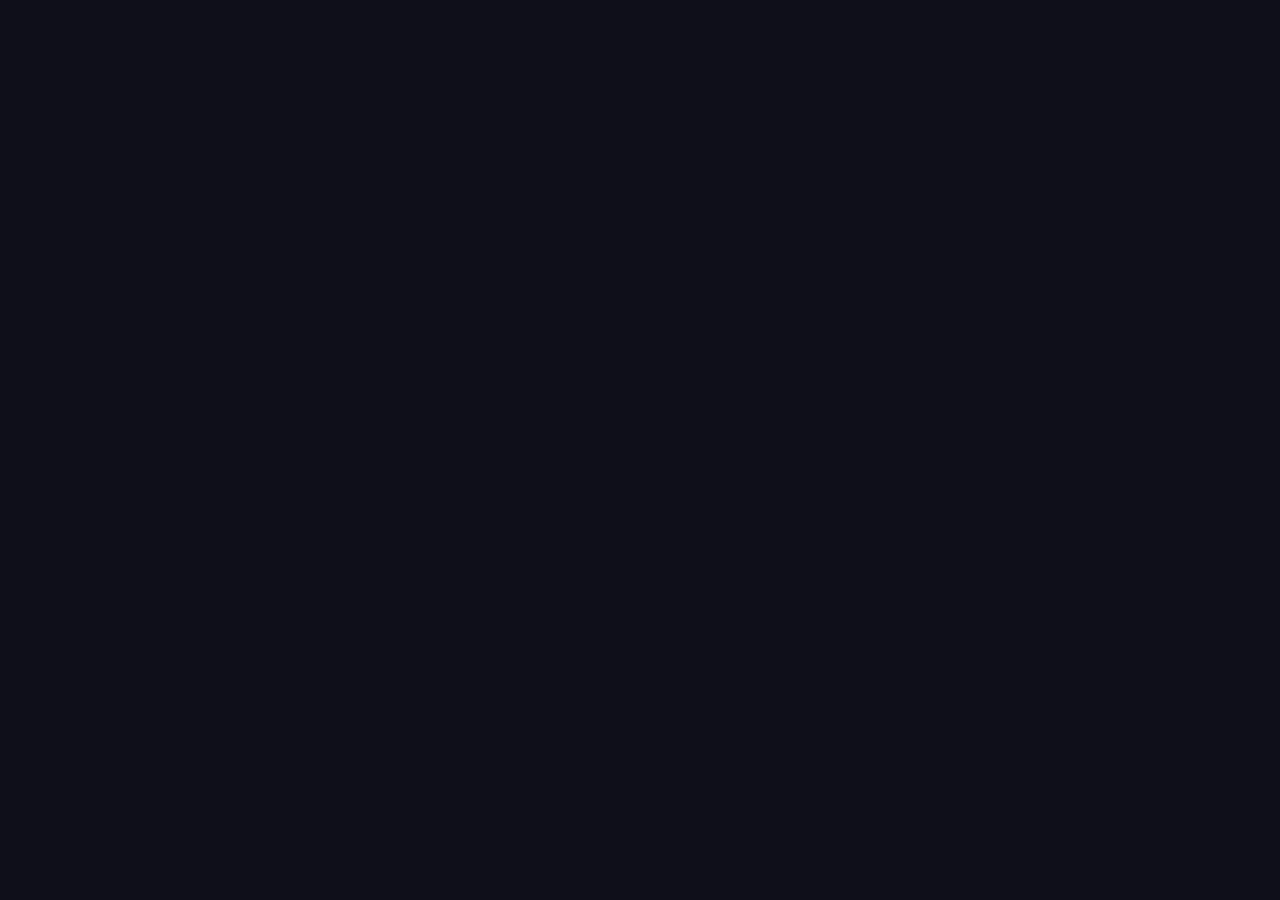
==== admin.html @ f1fe0d29 "Update admin.html" ====
<!DOCTYPE html>

<html lang="en">
<head>
  <meta charset="UTF-8">
  <meta name="viewport" content="width=device-width, initial-scale=1.0">
  <title>Versus Admin</title>
  <link href="https://fonts.googleapis.com/css2?family=DM+Sans:wght@400;500;700&display=swap" rel="stylesheet">
  <style>
    *{margin:0;padding:0;box-sizing:border-box;}
    body{font-family:'DM Sans',sans-serif;background:#0F0F1A;color:#E2E8F0;min-height:100vh;}
    .login{height:100vh;display:flex;align-items:center;justify-content:center;flex-direction:column;gap:16px;}
    .login h1{font-size:28px;color:#FF6B35;}
    .login input{padding:14px 20px;border-radius:12px;border:2px solid #2D2D4E;background:#1A1A2E;color:#fff;font-size:16px;width:280px;text-align:center;}
    .login input:focus{border-color:#FF6B35;outline:none;}
    .login button{padding:12px 32px;border:none;border-radius:12px;background:linear-gradient(135deg,#FF6B35,#FF3CAC);color:#fff;font-weight:700;font-size:14px;cursor:pointer;}
    .dash{padding:24px;max-width:900px;margin:0 auto;}
    .dash h1{font-size:24px;color:#FF6B35;margin-bottom:20px;}
    .grid{display:grid;grid-template-columns:repeat(auto-fit,minmax(200px,1fr));gap:12px;margin-bottom:24px;}
    .kpi{background:#1A1A2E;border-radius:16px;padding:20px;text-align:center;border:1px solid #2D2D4E;}
    .kpi .num{font-size:32px;font-weight:700;color:#FF6B35;}
    .kpi .label{font-size:12px;color:#94A3B8;margin-top:4px;text-transform:uppercase;letter-spacing:1px;}
    .card{background:#1A1A2E;border-radius:16px;padding:20px;border:1px solid #2D2D4E;margin-bottom:16px;}
    .card h2{font-size:16px;font-weight:700;margin-bottom:12px;color:#fff;}
    table{width:100%;border-collapse:collapse;font-size:13px;}
    th{text-align:left;padding:8px;color:#94A3B8;border-bottom:1px solid #2D2D4E;font-weight:600;}
    td{padding:8px;border-bottom:1px solid #1E1E32;}
    .bar{height:8px;border-radius:4px;background:#2D2D4E;overflow:hidden;min-width:100px;}
    .bar-fill{height:100%;border-radius:4px;}
    .bar-a{background:linear-gradient(90deg,#FF6B35,#FF3CAC);}
    .bar-b{background:linear-gradient(90deg,#7B2FF7,#00D4AA);}
    .tag{display:inline-block;padding:2px 8px;border-radius:8px;font-size:10px;font-weight:700;}
    .refresh{background:none;border:1px solid #FF6B35;color:#FF6B35;padding:8px 16px;border-radius:8px;cursor:pointer;font-weight:700;font-size:12px;}
    .no-data{text-align:center;color:#94A3B8;padding:40px;}
  </style>
</head>
<body>
  <div id="root"></div>
  <script>
    // ⚠️ CONFIGURE THESE (same as your main app):
    const CONFIG = {
      SUPABASE_URL: '',
      SUPABASE_ANON_KEY: '',
      ADMIN_PIN: '1234',  // Change this!
    };

```
const root = document.getElementById('root');
let authed = false;

function showLogin() {
  root.innerHTML = `<div class="login">
    <h1>⚡ Versus Admin</h1>
    <p style="color:#94A3B8;font-size:14px;">Enter your admin PIN</p>
    <input type="password" id="pin" placeholder="PIN" maxlength="10">
    <button id="loginBtn">Access Dashboard</button>
    <p id="err" style="color:#FF3CAC;font-size:12px;display:none;">Wrong PIN</p>
  </div>`;
  document.getElementById('loginBtn').addEventListener('click', () => {
    if (document.getElementById('pin').value === CONFIG.ADMIN_PIN) {
      authed = true; showDashboard();
    } else {
      document.getElementById('err').style.display = 'block';
    }
  });
  document.getElementById('pin').addEventListener('keyup', e => { if (e.key === 'Enter') document.getElementById('loginBtn').click(); });
}

async function showDashboard() {
  root.innerHTML = `<div class="dash"><h1>⚡ Versus Admin</h1><p style="color:#94A3B8;">Loading...</p></div>`;

  // Local stats (always available)
  const localKeys = Object.keys(localStorage).filter(k => k.startsWith('versus_'));
  const localProfile = JSON.parse(localStorage.getItem('versus_profile') || '{}');
  const localVotes = JSON.parse(localStorage.getItem('versus_votes') || '{}');
  const localGlobal = JSON.parse(localStorage.getItem('versus_globalVotes') || '{}');

  let cloudStats = null;
  if (CONFIG.SUPABASE_URL && CONFIG.SUPABASE_ANON_KEY) {
    try {
      const headers = { 'apikey': CONFIG.SUPABASE_ANON_KEY, 'Authorization': `Bearer ${CONFIG.SUPABASE_ANON_KEY}` };
      const [votesRes, usersRes] = await Promise.all([
        fetch(`${CONFIG.SUPABASE_URL}/rest/v1/votes?select=question_text,side,created_at,region,username&order=created_at.desc&limit=500`, { headers }),
        fetch(`${CONFIG.SUPABASE_URL}/rest/v1/leaderboard?select=*&order=xp.desc&limit=100`, { headers }),
      ]);
      const votes = await votesRes.json();
      const users = await usersRes.json();
      cloudStats = { votes, users };
    } catch (e) { console.error('Cloud fetch failed:', e); }
  }

  // Build dashboard
  const voteEntries = Object.entries(localVotes);
  const globalEntries = Object.entries(localGlobal);

  // Top questions by engagement
  const qStats = {};
  for (const [q, v] of globalEntries) {
    qStats[q] = { a: v.a || 0, b: v.b || 0, total: (v.a || 0) + (v.b || 0) };
  }
  const topQs = Object.entries(qStats).sort((a, b) => b[1].total - a[1].total).slice(0, 15);

  // Cloud KPIs
  const totalCloudVotes = cloudStats ? cloudStats.votes.length : 0;
  const totalCloudUsers = cloudStats ? cloudStats.users.length : 0;
  const regionsMap = {};
  if (cloudStats) {
    cloudStats.users.forEach(u => { regionsMap[u.region] = (regionsMap[u.region] || 0) + 1; });
  }

  root.innerHTML = `<div class="dash">
    <div style="display:flex;justify-content:space-between;align-items:center;margin-bottom:20px;">
      <h1>⚡ Versus Admin</h1>
      <button class="refresh" onclick="showDashboard()">↻ Refresh</button>
    </div>

    <div class="grid">
      <div class="kpi"><div class="num">${voteEntries.length + totalCloudVotes}</div><div class="label">Total Votes</div></div>
      <div class="kpi"><div class="num">${totalCloudUsers || 1}</div><div class="label">Users</div></div>
      <div class="kpi"><div class="num">${localProfile.streak || 0}</div><div class="label">Your Streak</div></div>
      <div class="kpi"><div class="num">${Object.keys(regionsMap).length || 1}</div><div class="label">Regions Active</div></div>
    </div>

    ${cloudStats ? `<div class="card"><h2>👥 Top Users (Cloud)</h2>
      <table><tr><th>#</th><th>Username</th><th>XP</th><th>Level</th><th>Votes</th><th>Streak</th><th>Region</th></tr>
      ${cloudStats.users.slice(0, 20).map((u, i) => `<tr><td>${i + 1}</td><td>${u.username || 'Anon'}</td><td>${u.xp}</td><td>Lv.${u.level}</td><td>${u.total_votes}</td><td>🔥${u.best_streak}</td><td>${u.region || '-'}</td></tr>`).join('')}
      </table></div>` : '<div class="card"><h2>👥 Users</h2><p class="no-data">Connect Supabase to see cloud users.<br>Set SUPABASE_URL and SUPABASE_ANON_KEY in this file.</p></div>'}

    <div class="card"><h2>📊 Top Questions (Local Data)</h2>
      ${topQs.length > 0 ? `<table><tr><th>Question</th><th>A</th><th>B</th><th>Split</th></tr>
      ${topQs.map(([q, s]) => {
        const pA = s.total > 0 ? Math.round((s.a / s.total) * 100) : 50;
        return `<tr><td style="max-width:200px;overflow:hidden;text-overflow:ellipsis;white-space:nowrap;">${q}</td><td>${s.a}</td><td>${s.b}</td><td><div class="bar"><div class="bar-fill bar-a" style="width:${pA}%"></div></div><span style="font-size:10px;color:#94A3B8;">${pA}% / ${100 - pA}%</span></td></tr>`;
      }).join('')}</table>` : '<p class="no-data">No vote data yet. Play some questions first!</p>'}
    </div>

    ${cloudStats ? `<div class="card"><h2>🌍 Votes by Region</h2>
      <table><tr><th>Region</th><th>Users</th></tr>
      ${Object.entries(regionsMap).sort((a, b) => b[1] - a[1]).map(([r, c]) => `<tr><td>${r}</td><td>${c}</td></tr>`).join('')}
      </table></div>` : ''}

    ${cloudStats ? `<div class="card"><h2>🕐 Recent Votes (Cloud)</h2>
      <table><tr><th>Time</th><th>Question</th><th>Side</th><th>User</th></tr>
      ${cloudStats.votes.slice(0, 30).map(v => `<tr><td style="white-space:nowrap;">${new Date(v.created_at).toLocaleString()}</td><td style="max-width:180px;overflow:hidden;text-overflow:ellipsis;white-space:nowrap;">${v.question_text}</td><td><span class="tag" style="background:${v.side === 'a' ? '#FF6B35' : '#7B2FF7'};color:#fff;">${v.side.toUpperCase()}</span></td><td>${v.username || 'Anon'}</td></tr>`).join('')}
      </table></div>` : ''}

    <div class="card"><h2>🔧 Setup Status</h2>
      <table>
        <tr><td>Supabase Connected</td><td>${CONFIG.SUPABASE_URL ? '✅ Yes' : '❌ Not configured'}</td></tr>
        <tr><td>Cloud Votes</td><td>${totalCloudVotes}</td></tr>
        <tr><td>Cloud Users</td><td>${totalCloudUsers}</td></tr>
        <tr><td>Local Storage Keys</td><td>${localKeys.length}</td></tr>
      </table>
    </div>

    <div style="text-align:center;margin-top:24px;color:#94A3B8;font-size:11px;">Versus Admin · © 2026</div>
  </div>`;
}

showLogin();
```

  </script>
</body>
</html>
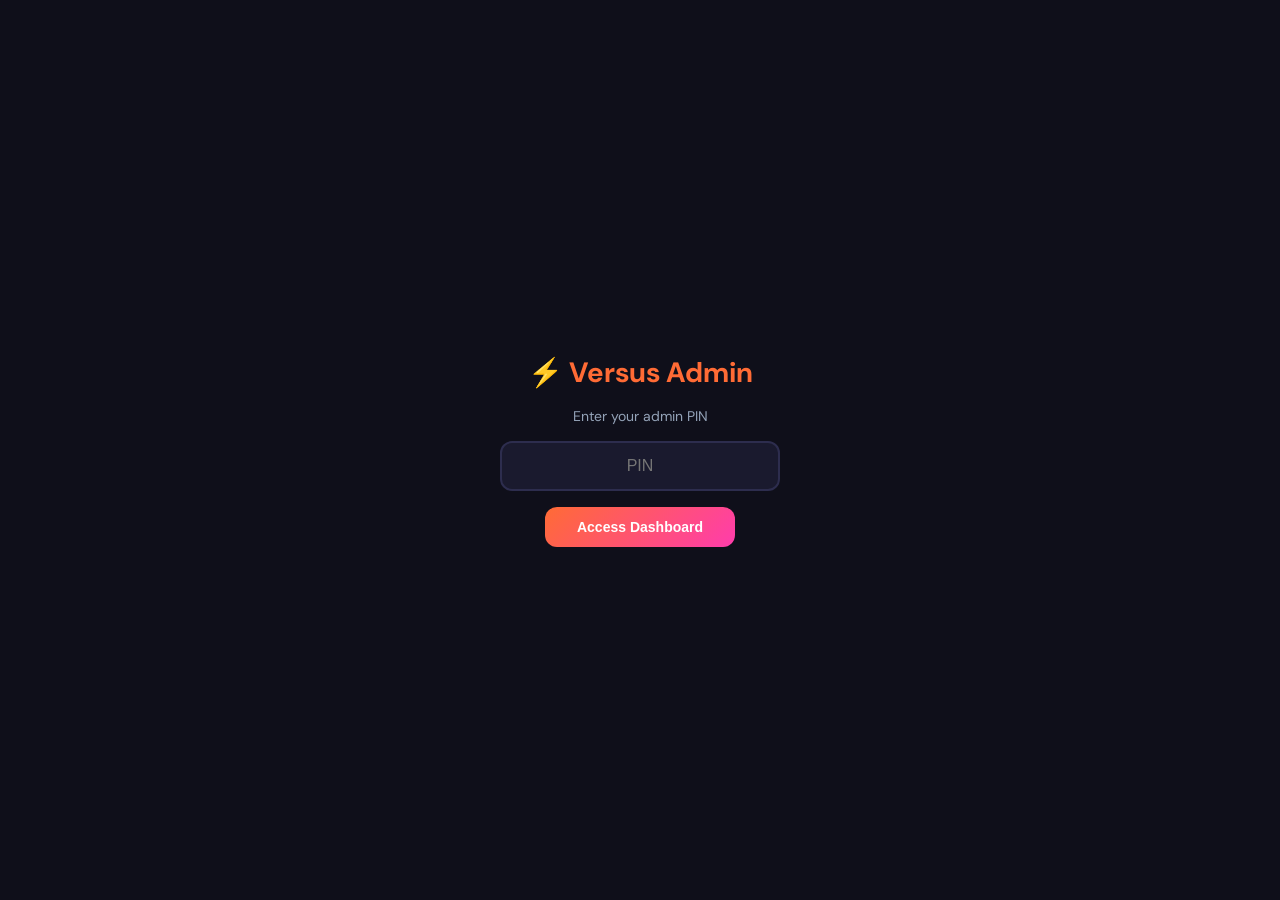
==== commit 86bd1998: "Add files via upload" ====
--- a/admin.html
+++ b/admin.html
@@ -1,5 +1,4 @@
 <!DOCTYPE html>
-
 <html lang="en">
 <head>
   <meta charset="UTF-8">
@@ -44,122 +43,119 @@
       ADMIN_PIN: '1234',  // Change this!
     };
 
-```
-const root = document.getElementById('root');
-let authed = false;
+    const root = document.getElementById('root');
+    let authed = false;
 
-function showLogin() {
-  root.innerHTML = `<div class="login">
-    <h1>⚡ Versus Admin</h1>
-    <p style="color:#94A3B8;font-size:14px;">Enter your admin PIN</p>
-    <input type="password" id="pin" placeholder="PIN" maxlength="10">
-    <button id="loginBtn">Access Dashboard</button>
-    <p id="err" style="color:#FF3CAC;font-size:12px;display:none;">Wrong PIN</p>
-  </div>`;
-  document.getElementById('loginBtn').addEventListener('click', () => {
-    if (document.getElementById('pin').value === CONFIG.ADMIN_PIN) {
-      authed = true; showDashboard();
-    } else {
-      document.getElementById('err').style.display = 'block';
+    function showLogin() {
+      root.innerHTML = `<div class="login">
+        <h1>⚡ Versus Admin</h1>
+        <p style="color:#94A3B8;font-size:14px;">Enter your admin PIN</p>
+        <input type="password" id="pin" placeholder="PIN" maxlength="10">
+        <button id="loginBtn">Access Dashboard</button>
+        <p id="err" style="color:#FF3CAC;font-size:12px;display:none;">Wrong PIN</p>
+      </div>`;
+      document.getElementById('loginBtn').addEventListener('click', () => {
+        if (document.getElementById('pin').value === CONFIG.ADMIN_PIN) {
+          authed = true; showDashboard();
+        } else {
+          document.getElementById('err').style.display = 'block';
+        }
+      });
+      document.getElementById('pin').addEventListener('keyup', e => { if (e.key === 'Enter') document.getElementById('loginBtn').click(); });
     }
-  });
-  document.getElementById('pin').addEventListener('keyup', e => { if (e.key === 'Enter') document.getElementById('loginBtn').click(); });
-}
 
-async function showDashboard() {
-  root.innerHTML = `<div class="dash"><h1>⚡ Versus Admin</h1><p style="color:#94A3B8;">Loading...</p></div>`;
+    async function showDashboard() {
+      root.innerHTML = `<div class="dash"><h1>⚡ Versus Admin</h1><p style="color:#94A3B8;">Loading...</p></div>`;
 
-  // Local stats (always available)
-  const localKeys = Object.keys(localStorage).filter(k => k.startsWith('versus_'));
-  const localProfile = JSON.parse(localStorage.getItem('versus_profile') || '{}');
-  const localVotes = JSON.parse(localStorage.getItem('versus_votes') || '{}');
-  const localGlobal = JSON.parse(localStorage.getItem('versus_globalVotes') || '{}');
+      // Local stats (always available)
+      const localKeys = Object.keys(localStorage).filter(k => k.startsWith('versus_'));
+      const localProfile = JSON.parse(localStorage.getItem('versus_profile') || '{}');
+      const localVotes = JSON.parse(localStorage.getItem('versus_votes') || '{}');
+      const localGlobal = JSON.parse(localStorage.getItem('versus_globalVotes') || '{}');
 
-  let cloudStats = null;
-  if (CONFIG.SUPABASE_URL && CONFIG.SUPABASE_ANON_KEY) {
-    try {
-      const headers = { 'apikey': CONFIG.SUPABASE_ANON_KEY, 'Authorization': `Bearer ${CONFIG.SUPABASE_ANON_KEY}` };
-      const [votesRes, usersRes] = await Promise.all([
-        fetch(`${CONFIG.SUPABASE_URL}/rest/v1/votes?select=question_text,side,created_at,region,username&order=created_at.desc&limit=500`, { headers }),
-        fetch(`${CONFIG.SUPABASE_URL}/rest/v1/leaderboard?select=*&order=xp.desc&limit=100`, { headers }),
-      ]);
-      const votes = await votesRes.json();
-      const users = await usersRes.json();
-      cloudStats = { votes, users };
-    } catch (e) { console.error('Cloud fetch failed:', e); }
-  }
+      let cloudStats = null;
+      if (CONFIG.SUPABASE_URL && CONFIG.SUPABASE_ANON_KEY) {
+        try {
+          const headers = { 'apikey': CONFIG.SUPABASE_ANON_KEY, 'Authorization': `Bearer ${CONFIG.SUPABASE_ANON_KEY}` };
+          const [votesRes, usersRes] = await Promise.all([
+            fetch(`${CONFIG.SUPABASE_URL}/rest/v1/votes?select=question_text,side,created_at,region,username&order=created_at.desc&limit=500`, { headers }),
+            fetch(`${CONFIG.SUPABASE_URL}/rest/v1/leaderboard?select=*&order=xp.desc&limit=100`, { headers }),
+          ]);
+          const votes = await votesRes.json();
+          const users = await usersRes.json();
+          cloudStats = { votes, users };
+        } catch (e) { console.error('Cloud fetch failed:', e); }
+      }
 
-  // Build dashboard
-  const voteEntries = Object.entries(localVotes);
-  const globalEntries = Object.entries(localGlobal);
+      // Build dashboard
+      const voteEntries = Object.entries(localVotes);
+      const globalEntries = Object.entries(localGlobal);
 
-  // Top questions by engagement
-  const qStats = {};
-  for (const [q, v] of globalEntries) {
-    qStats[q] = { a: v.a || 0, b: v.b || 0, total: (v.a || 0) + (v.b || 0) };
-  }
-  const topQs = Object.entries(qStats).sort((a, b) => b[1].total - a[1].total).slice(0, 15);
+      // Top questions by engagement
+      const qStats = {};
+      for (const [q, v] of globalEntries) {
+        qStats[q] = { a: v.a || 0, b: v.b || 0, total: (v.a || 0) + (v.b || 0) };
+      }
+      const topQs = Object.entries(qStats).sort((a, b) => b[1].total - a[1].total).slice(0, 15);
 
-  // Cloud KPIs
-  const totalCloudVotes = cloudStats ? cloudStats.votes.length : 0;
-  const totalCloudUsers = cloudStats ? cloudStats.users.length : 0;
-  const regionsMap = {};
-  if (cloudStats) {
-    cloudStats.users.forEach(u => { regionsMap[u.region] = (regionsMap[u.region] || 0) + 1; });
-  }
+      // Cloud KPIs
+      const totalCloudVotes = cloudStats ? cloudStats.votes.length : 0;
+      const totalCloudUsers = cloudStats ? cloudStats.users.length : 0;
+      const regionsMap = {};
+      if (cloudStats) {
+        cloudStats.users.forEach(u => { regionsMap[u.region] = (regionsMap[u.region] || 0) + 1; });
+      }
 
-  root.innerHTML = `<div class="dash">
-    <div style="display:flex;justify-content:space-between;align-items:center;margin-bottom:20px;">
-      <h1>⚡ Versus Admin</h1>
-      <button class="refresh" onclick="showDashboard()">↻ Refresh</button>
-    </div>
+      root.innerHTML = `<div class="dash">
+        <div style="display:flex;justify-content:space-between;align-items:center;margin-bottom:20px;">
+          <h1>⚡ Versus Admin</h1>
+          <button class="refresh" onclick="showDashboard()">↻ Refresh</button>
+        </div>
 
-    <div class="grid">
-      <div class="kpi"><div class="num">${voteEntries.length + totalCloudVotes}</div><div class="label">Total Votes</div></div>
-      <div class="kpi"><div class="num">${totalCloudUsers || 1}</div><div class="label">Users</div></div>
-      <div class="kpi"><div class="num">${localProfile.streak || 0}</div><div class="label">Your Streak</div></div>
-      <div class="kpi"><div class="num">${Object.keys(regionsMap).length || 1}</div><div class="label">Regions Active</div></div>
-    </div>
+        <div class="grid">
+          <div class="kpi"><div class="num">${voteEntries.length + totalCloudVotes}</div><div class="label">Total Votes</div></div>
+          <div class="kpi"><div class="num">${totalCloudUsers || 1}</div><div class="label">Users</div></div>
+          <div class="kpi"><div class="num">${localProfile.streak || 0}</div><div class="label">Your Streak</div></div>
+          <div class="kpi"><div class="num">${Object.keys(regionsMap).length || 1}</div><div class="label">Regions Active</div></div>
+        </div>
 
-    ${cloudStats ? `<div class="card"><h2>👥 Top Users (Cloud)</h2>
-      <table><tr><th>#</th><th>Username</th><th>XP</th><th>Level</th><th>Votes</th><th>Streak</th><th>Region</th></tr>
-      ${cloudStats.users.slice(0, 20).map((u, i) => `<tr><td>${i + 1}</td><td>${u.username || 'Anon'}</td><td>${u.xp}</td><td>Lv.${u.level}</td><td>${u.total_votes}</td><td>🔥${u.best_streak}</td><td>${u.region || '-'}</td></tr>`).join('')}
-      </table></div>` : '<div class="card"><h2>👥 Users</h2><p class="no-data">Connect Supabase to see cloud users.<br>Set SUPABASE_URL and SUPABASE_ANON_KEY in this file.</p></div>'}
+        ${cloudStats ? `<div class="card"><h2>👥 Top Users (Cloud)</h2>
+          <table><tr><th>#</th><th>Username</th><th>XP</th><th>Level</th><th>Votes</th><th>Streak</th><th>Region</th></tr>
+          ${cloudStats.users.slice(0, 20).map((u, i) => `<tr><td>${i + 1}</td><td>${u.username || 'Anon'}</td><td>${u.xp}</td><td>Lv.${u.level}</td><td>${u.total_votes}</td><td>🔥${u.best_streak}</td><td>${u.region || '-'}</td></tr>`).join('')}
+          </table></div>` : '<div class="card"><h2>👥 Users</h2><p class="no-data">Connect Supabase to see cloud users.<br>Set SUPABASE_URL and SUPABASE_ANON_KEY in this file.</p></div>'}
 
-    <div class="card"><h2>📊 Top Questions (Local Data)</h2>
-      ${topQs.length > 0 ? `<table><tr><th>Question</th><th>A</th><th>B</th><th>Split</th></tr>
-      ${topQs.map(([q, s]) => {
-        const pA = s.total > 0 ? Math.round((s.a / s.total) * 100) : 50;
-        return `<tr><td style="max-width:200px;overflow:hidden;text-overflow:ellipsis;white-space:nowrap;">${q}</td><td>${s.a}</td><td>${s.b}</td><td><div class="bar"><div class="bar-fill bar-a" style="width:${pA}%"></div></div><span style="font-size:10px;color:#94A3B8;">${pA}% / ${100 - pA}%</span></td></tr>`;
-      }).join('')}</table>` : '<p class="no-data">No vote data yet. Play some questions first!</p>'}
-    </div>
+        <div class="card"><h2>📊 Top Questions (Local Data)</h2>
+          ${topQs.length > 0 ? `<table><tr><th>Question</th><th>A</th><th>B</th><th>Split</th></tr>
+          ${topQs.map(([q, s]) => {
+            const pA = s.total > 0 ? Math.round((s.a / s.total) * 100) : 50;
+            return `<tr><td style="max-width:200px;overflow:hidden;text-overflow:ellipsis;white-space:nowrap;">${q}</td><td>${s.a}</td><td>${s.b}</td><td><div class="bar"><div class="bar-fill bar-a" style="width:${pA}%"></div></div><span style="font-size:10px;color:#94A3B8;">${pA}% / ${100 - pA}%</span></td></tr>`;
+          }).join('')}</table>` : '<p class="no-data">No vote data yet. Play some questions first!</p>'}
+        </div>
 
-    ${cloudStats ? `<div class="card"><h2>🌍 Votes by Region</h2>
-      <table><tr><th>Region</th><th>Users</th></tr>
-      ${Object.entries(regionsMap).sort((a, b) => b[1] - a[1]).map(([r, c]) => `<tr><td>${r}</td><td>${c}</td></tr>`).join('')}
-      </table></div>` : ''}
+        ${cloudStats ? `<div class="card"><h2>🌍 Votes by Region</h2>
+          <table><tr><th>Region</th><th>Users</th></tr>
+          ${Object.entries(regionsMap).sort((a, b) => b[1] - a[1]).map(([r, c]) => `<tr><td>${r}</td><td>${c}</td></tr>`).join('')}
+          </table></div>` : ''}
 
-    ${cloudStats ? `<div class="card"><h2>🕐 Recent Votes (Cloud)</h2>
-      <table><tr><th>Time</th><th>Question</th><th>Side</th><th>User</th></tr>
-      ${cloudStats.votes.slice(0, 30).map(v => `<tr><td style="white-space:nowrap;">${new Date(v.created_at).toLocaleString()}</td><td style="max-width:180px;overflow:hidden;text-overflow:ellipsis;white-space:nowrap;">${v.question_text}</td><td><span class="tag" style="background:${v.side === 'a' ? '#FF6B35' : '#7B2FF7'};color:#fff;">${v.side.toUpperCase()}</span></td><td>${v.username || 'Anon'}</td></tr>`).join('')}
-      </table></div>` : ''}
+        ${cloudStats ? `<div class="card"><h2>🕐 Recent Votes (Cloud)</h2>
+          <table><tr><th>Time</th><th>Question</th><th>Side</th><th>User</th></tr>
+          ${cloudStats.votes.slice(0, 30).map(v => `<tr><td style="white-space:nowrap;">${new Date(v.created_at).toLocaleString()}</td><td style="max-width:180px;overflow:hidden;text-overflow:ellipsis;white-space:nowrap;">${v.question_text}</td><td><span class="tag" style="background:${v.side === 'a' ? '#FF6B35' : '#7B2FF7'};color:#fff;">${v.side.toUpperCase()}</span></td><td>${v.username || 'Anon'}</td></tr>`).join('')}
+          </table></div>` : ''}
 
-    <div class="card"><h2>🔧 Setup Status</h2>
-      <table>
-        <tr><td>Supabase Connected</td><td>${CONFIG.SUPABASE_URL ? '✅ Yes' : '❌ Not configured'}</td></tr>
-        <tr><td>Cloud Votes</td><td>${totalCloudVotes}</td></tr>
-        <tr><td>Cloud Users</td><td>${totalCloudUsers}</td></tr>
-        <tr><td>Local Storage Keys</td><td>${localKeys.length}</td></tr>
-      </table>
-    </div>
+        <div class="card"><h2>🔧 Setup Status</h2>
+          <table>
+            <tr><td>Supabase Connected</td><td>${CONFIG.SUPABASE_URL ? '✅ Yes' : '❌ Not configured'}</td></tr>
+            <tr><td>Cloud Votes</td><td>${totalCloudVotes}</td></tr>
+            <tr><td>Cloud Users</td><td>${totalCloudUsers}</td></tr>
+            <tr><td>Local Storage Keys</td><td>${localKeys.length}</td></tr>
+          </table>
+        </div>
 
-    <div style="text-align:center;margin-top:24px;color:#94A3B8;font-size:11px;">Versus Admin · © 2026</div>
-  </div>`;
-}
+        <div style="text-align:center;margin-top:24px;color:#94A3B8;font-size:11px;">Versus Admin · © 2026</div>
+      </div>`;
+    }
 
-showLogin();
-```
-
+    showLogin();
   </script>
 </body>
 </html>
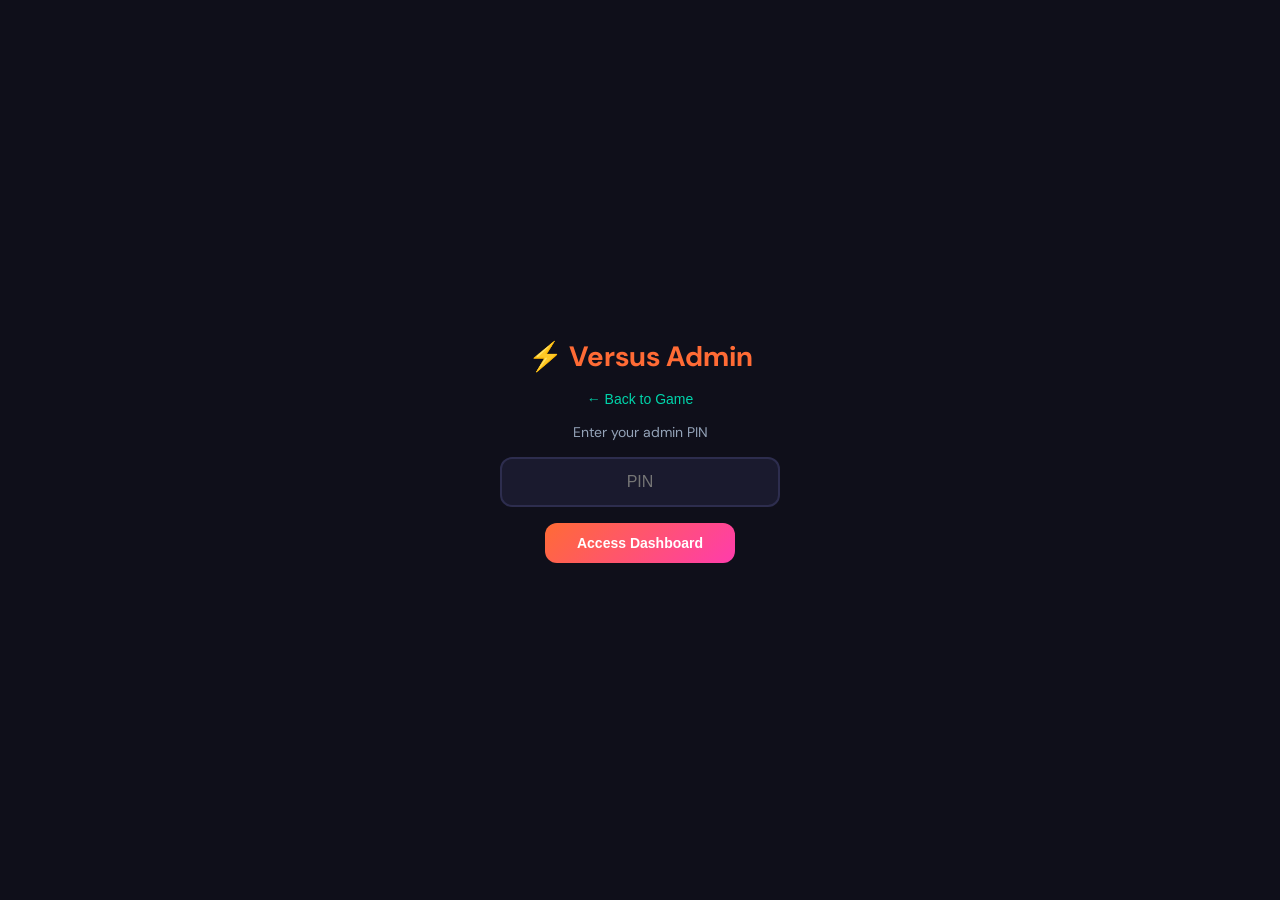
==== commit bc837631: "Update admin.html" ====
--- a/admin.html
+++ b/admin.html
@@ -1,4 +1,9 @@
 <!DOCTYPE html>
+<!--
+  Versus Admin Dashboard
+  © 2026 VersuAR. All Rights Reserved.
+  Unauthorized copying, modification, or distribution is strictly prohibited.
+-->
 <html lang="en">
 <head>
   <meta charset="UTF-8">
@@ -38,8 +43,8 @@
   <script>
     // ⚠️ CONFIGURE THESE (same as your main app):
     const CONFIG = {
-      SUPABASE_URL: '',
-      SUPABASE_ANON_KEY: '',
+      SUPABASE_URL: 'https://ijsonlcvkyitutsnsxzr.supabase.co',
+      SUPABASE_ANON_KEY: 'eyJhbGciOiJIUzI1NiIsInR5cCI6IkpXVCJ9.eyJpc3MiOiJzdXBhYmFzZSIsInJlZiI6Imlqc29ubGN2a3lpdHV0c25zeHpyIiwicm9sZSI6ImFub24iLCJpYXQiOjE3NzIyMDc2OTYsImV4cCI6MjA4Nzc4MzY5Nn0.hcr9LWWOnFyAfF31peIeVDwKHLyFOwOjVkU7hSjEMuw',
       ADMIN_PIN: '1234',  // Change this!
     };
 
@@ -48,7 +53,7 @@
 
     function showLogin() {
       root.innerHTML = `<div class="login">
-        <h1>⚡ Versus Admin</h1>
+        <h1>⚡ Versus Admin</h1><a href="index.html" style="color:#00D4AA;font-size:14px;text-decoration:none;font-family:sans-serif;">&#8592; Back to Game</a>
         <p style="color:#94A3B8;font-size:14px;">Enter your admin PIN</p>
         <input type="password" id="pin" placeholder="PIN" maxlength="10">
         <button id="loginBtn">Access Dashboard</button>
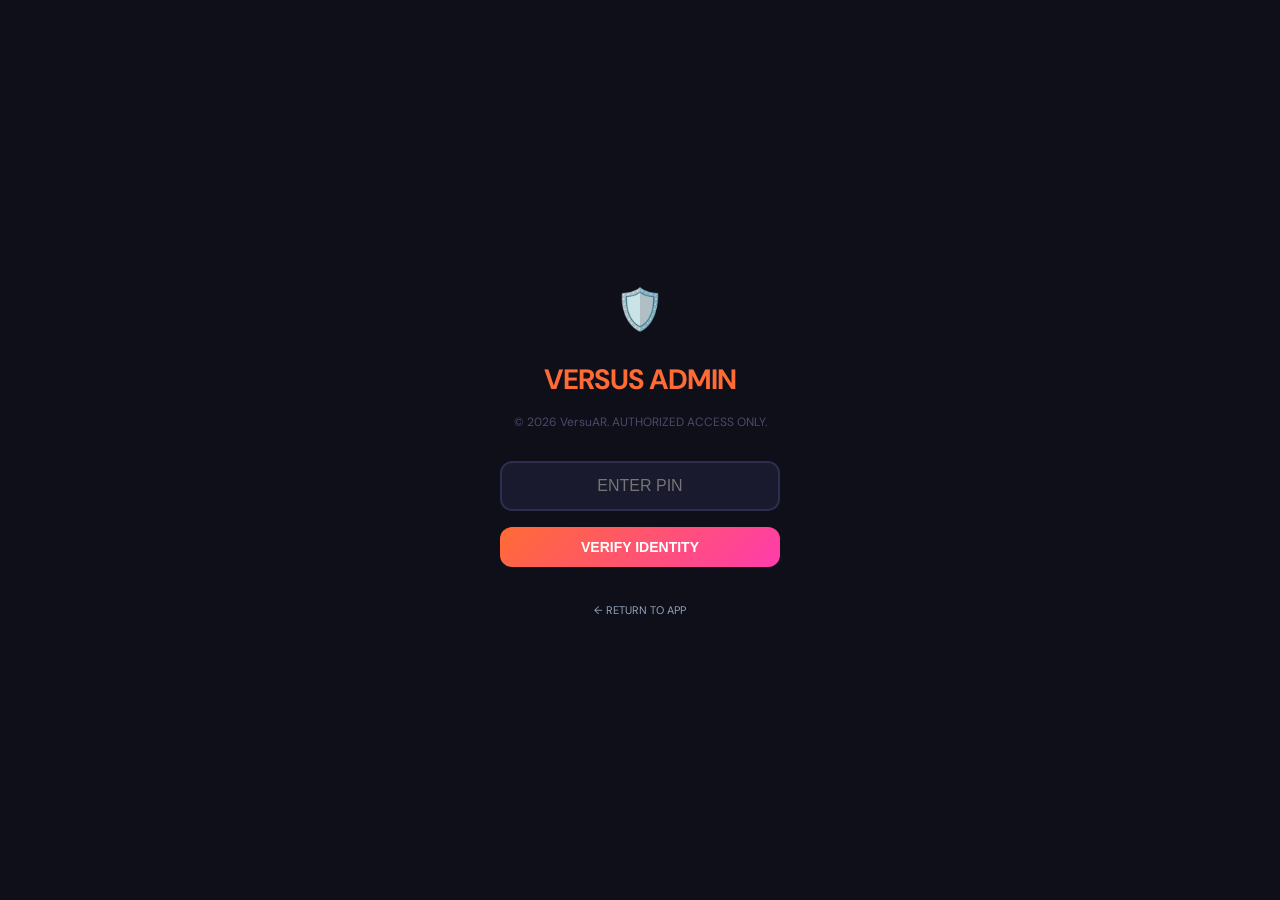
==== commit d0bd2529: "Update admin.html" ====
--- a/admin.html
+++ b/admin.html
@@ -8,27 +8,31 @@
 <head>
   <meta charset="UTF-8">
   <meta name="viewport" content="width=device-width, initial-scale=1.0">
-  <title>Versus Admin</title>
+  <title>Versus Admin | Secure Access</title>
   <link href="https://fonts.googleapis.com/css2?family=DM+Sans:wght@400;500;700&display=swap" rel="stylesheet">
   <style>
     *{margin:0;padding:0;box-sizing:border-box;}
     body{font-family:'DM Sans',sans-serif;background:#0F0F1A;color:#E2E8F0;min-height:100vh;}
-    .login{height:100vh;display:flex;align-items:center;justify-content:center;flex-direction:column;gap:16px;}
-    .login h1{font-size:28px;color:#FF6B35;}
+    .login{height:100vh;display:flex;align-items:center;justify-content:center;flex-direction:column;gap:16px;text-align:center;}
+    .login h1{font-size:28px;color:#FF6B35;letter-spacing:-1px;}
     .login input{padding:14px 20px;border-radius:12px;border:2px solid #2D2D4E;background:#1A1A2E;color:#fff;font-size:16px;width:280px;text-align:center;}
     .login input:focus{border-color:#FF6B35;outline:none;}
-    .login button{padding:12px 32px;border:none;border-radius:12px;background:linear-gradient(135deg,#FF6B35,#FF3CAC);color:#fff;font-weight:700;font-size:14px;cursor:pointer;}
+    .login button{padding:12px 32px;border:none;border-radius:12px;background:linear-gradient(135deg,#FF6B35,#FF3CAC);color:#fff;font-weight:700;font-size:14px;cursor:pointer;width:280px;}
+    
     .dash{padding:24px;max-width:900px;margin:0 auto;}
     .dash h1{font-size:24px;color:#FF6B35;margin-bottom:20px;}
     .grid{display:grid;grid-template-columns:repeat(auto-fit,minmax(200px,1fr));gap:12px;margin-bottom:24px;}
     .kpi{background:#1A1A2E;border-radius:16px;padding:20px;text-align:center;border:1px solid #2D2D4E;}
     .kpi .num{font-size:32px;font-weight:700;color:#FF6B35;}
     .kpi .label{font-size:12px;color:#94A3B8;margin-top:4px;text-transform:uppercase;letter-spacing:1px;}
+    
     .card{background:#1A1A2E;border-radius:16px;padding:20px;border:1px solid #2D2D4E;margin-bottom:16px;}
     .card h2{font-size:16px;font-weight:700;margin-bottom:12px;color:#fff;}
+    
     table{width:100%;border-collapse:collapse;font-size:13px;}
     th{text-align:left;padding:8px;color:#94A3B8;border-bottom:1px solid #2D2D4E;font-weight:600;}
     td{padding:8px;border-bottom:1px solid #1E1E32;}
+    
     .bar{height:8px;border-radius:4px;background:#2D2D4E;overflow:hidden;min-width:100px;}
     .bar-fill{height:100%;border-radius:4px;}
     .bar-a{background:linear-gradient(90deg,#FF6B35,#FF3CAC);}
@@ -36,6 +40,7 @@
     .tag{display:inline-block;padding:2px 8px;border-radius:8px;font-size:10px;font-weight:700;}
     .refresh{background:none;border:1px solid #FF6B35;color:#FF6B35;padding:8px 16px;border-radius:8px;cursor:pointer;font-weight:700;font-size:12px;}
     .no-data{text-align:center;color:#94A3B8;padding:40px;}
+    .legal-footer{text-align:center;margin-top:40px;padding:20px;color:#4A4A6A;font-size:11px;border-top:1px solid #1A1A2E;}
   </style>
 </head>
 <body>
@@ -45,7 +50,7 @@
     const CONFIG = {
       SUPABASE_URL: 'https://ijsonlcvkyitutsnsxzr.supabase.co',
       SUPABASE_ANON_KEY: 'eyJhbGciOiJIUzI1NiIsInR5cCI6IkpXVCJ9.eyJpc3MiOiJzdXBhYmFzZSIsInJlZiI6Imlqc29ubGN2a3lpdHV0c25zeHpyIiwicm9sZSI6ImFub24iLCJpYXQiOjE3NzIyMDc2OTYsImV4cCI6MjA4Nzc4MzY5Nn0.hcr9LWWOnFyAfF31peIeVDwKHLyFOwOjVkU7hSjEMuw',
-      ADMIN_PIN: '1234',  // Change this!
+      ADMIN_PIN: '1234', 
     };
 
     const root = document.getElementById('root');
@@ -53,12 +58,15 @@
 
     function showLogin() {
       root.innerHTML = `<div class="login">
-        <h1>⚡ Versus Admin</h1><a href="index.html" style="color:#00D4AA;font-size:14px;text-decoration:none;font-family:sans-serif;">&#8592; Back to Game</a>
-        <p style="color:#94A3B8;font-size:14px;">Enter your admin PIN</p>
-        <input type="password" id="pin" placeholder="PIN" maxlength="10">
-        <button id="loginBtn">Access Dashboard</button>
-        <p id="err" style="color:#FF3CAC;font-size:12px;display:none;">Wrong PIN</p>
+        <div style="font-size:40px; margin-bottom:10px;">🛡️</div>
+        <h1>VERSUS ADMIN</h1>
+        <p style="color:#4A4A6A; font-size:12px; margin-bottom:15px;">© 2026 VersuAR. AUTHORIZED ACCESS ONLY.</p>
+        <input type="password" id="pin" placeholder="ENTER PIN" maxlength="10">
+        <button id="loginBtn">VERIFY IDENTITY</button>
+        <p id="err" style="color:#FF3CAC; font-size:12px; display:none; margin-top:10px;">ACCESS DENIED</p>
+        <a href="index.html" style="color:#94A3B8; font-size:11px; text-decoration:none; margin-top:20px;">← RETURN TO APP</a>
       </div>`;
+      
       document.getElementById('loginBtn').addEventListener('click', () => {
         if (document.getElementById('pin').value === CONFIG.ADMIN_PIN) {
           authed = true; showDashboard();
@@ -70,7 +78,7 @@
     }
 
     async function showDashboard() {
-      root.innerHTML = `<div class="dash"><h1>⚡ Versus Admin</h1><p style="color:#94A3B8;">Loading...</p></div>`;
+      root.innerHTML = `<div class="dash"><h1>⚡ VERSUS CENTRAL COMMAND</h1><p style="color:#94A3B8;">Decrypting Secure Data...</p></div>`;
 
       // Local stats (always available)
       const localKeys = Object.keys(localStorage).filter(k => k.startsWith('versus_'));
@@ -86,13 +94,11 @@
             fetch(`${CONFIG.SUPABASE_URL}/rest/v1/votes?select=question_text,side,created_at,region,username&order=created_at.desc&limit=500`, { headers }),
             fetch(`${CONFIG.SUPABASE_URL}/rest/v1/leaderboard?select=*&order=xp.desc&limit=100`, { headers }),
           ]);
-          const votes = await votesRes.json();
-          const users = await usersRes.json();
-          cloudStats = { votes, users };
+          cloudStats = { votes: await votesRes.json(), users: await usersRes.json() };
         } catch (e) { console.error('Cloud fetch failed:', e); }
       }
 
-      // Build dashboard
+      // Build dashboard data
       const voteEntries = Object.entries(localVotes);
       const globalEntries = Object.entries(localGlobal);
 
@@ -113,50 +119,52 @@
 
       root.innerHTML = `<div class="dash">
         <div style="display:flex;justify-content:space-between;align-items:center;margin-bottom:20px;">
-          <h1>⚡ Versus Admin</h1>
-          <button class="refresh" onclick="showDashboard()">↻ Refresh</button>
+          <h1>⚡ VERSUS COMMAND</h1>
+          <button class="refresh" onclick="showDashboard()">SYNC DATA</button>
         </div>
 
         <div class="grid">
-          <div class="kpi"><div class="num">${voteEntries.length + totalCloudVotes}</div><div class="label">Total Votes</div></div>
-          <div class="kpi"><div class="num">${totalCloudUsers || 1}</div><div class="label">Users</div></div>
-          <div class="kpi"><div class="num">${localProfile.streak || 0}</div><div class="label">Your Streak</div></div>
+          <div class="kpi"><div class="num">${voteEntries.length + totalCloudVotes}</div><div class="label">Total Engagement</div></div>
+          <div class="kpi"><div class="num">${totalCloudUsers || 1}</div><div class="label">Verified Users</div></div>
+          <div class="kpi"><div class="num">${localProfile.streak || 0}</div><div class="label">Current Streak</div></div>
           <div class="kpi"><div class="num">${Object.keys(regionsMap).length || 1}</div><div class="label">Regions Active</div></div>
         </div>
 
-        ${cloudStats ? `<div class="card"><h2>👥 Top Users (Cloud)</h2>
-          <table><tr><th>#</th><th>Username</th><th>XP</th><th>Level</th><th>Votes</th><th>Streak</th><th>Region</th></tr>
+        ${cloudStats ? `<div class="card"><h2>👥 TOP PERFORMERS (GLOBAL)</h2>
+          <table><tr><th>#</th><th>USERNAME</th><th>XP</th><th>LEVEL</th><th>VOTES</th><th>STREAK</th><th>REGION</th></tr>
           ${cloudStats.users.slice(0, 20).map((u, i) => `<tr><td>${i + 1}</td><td>${u.username || 'Anon'}</td><td>${u.xp}</td><td>Lv.${u.level}</td><td>${u.total_votes}</td><td>🔥${u.best_streak}</td><td>${u.region || '-'}</td></tr>`).join('')}
-          </table></div>` : '<div class="card"><h2>👥 Users</h2><p class="no-data">Connect Supabase to see cloud users.<br>Set SUPABASE_URL and SUPABASE_ANON_KEY in this file.</p></div>'}
+          </table></div>` : '<div class="card"><h2>👥 CLOUD USERS</h2><p class="no-data">Supabase Connection Required.</p></div>'}
 
-        <div class="card"><h2>📊 Top Questions (Local Data)</h2>
-          ${topQs.length > 0 ? `<table><tr><th>Question</th><th>A</th><th>B</th><th>Split</th></tr>
+        <div class="card"><h2>📊 QUESTION ANALYTICS (LOCAL)</h2>
+          ${topQs.length > 0 ? `<table><tr><th>QUESTION</th><th>A</th><th>B</th><th>SPLIT</th></tr>
           ${topQs.map(([q, s]) => {
             const pA = s.total > 0 ? Math.round((s.a / s.total) * 100) : 50;
             return `<tr><td style="max-width:200px;overflow:hidden;text-overflow:ellipsis;white-space:nowrap;">${q}</td><td>${s.a}</td><td>${s.b}</td><td><div class="bar"><div class="bar-fill bar-a" style="width:${pA}%"></div></div><span style="font-size:10px;color:#94A3B8;">${pA}% / ${100 - pA}%</span></td></tr>`;
-          }).join('')}</table>` : '<p class="no-data">No vote data yet. Play some questions first!</p>'}
+          }).join('')}</table>` : '<p class="no-data">No local data found.</p>'}
         </div>
 
-        ${cloudStats ? `<div class="card"><h2>🌍 Votes by Region</h2>
-          <table><tr><th>Region</th><th>Users</th></tr>
+        ${cloudStats ? `<div class="card"><h2>🌍 REGIONAL DENSITY</h2>
+          <table><tr><th>REGION</th><th>USER COUNT</th></tr>
           ${Object.entries(regionsMap).sort((a, b) => b[1] - a[1]).map(([r, c]) => `<tr><td>${r}</td><td>${c}</td></tr>`).join('')}
           </table></div>` : ''}
 
-        ${cloudStats ? `<div class="card"><h2>🕐 Recent Votes (Cloud)</h2>
-          <table><tr><th>Time</th><th>Question</th><th>Side</th><th>User</th></tr>
+        ${cloudStats ? `<div class="card"><h2>🕐 RECENT GLOBAL ACTIVITY</h2>
+          <table><tr><th>TIME</th><th>QUESTION</th><th>SIDE</th><th>USER</th></tr>
           ${cloudStats.votes.slice(0, 30).map(v => `<tr><td style="white-space:nowrap;">${new Date(v.created_at).toLocaleString()}</td><td style="max-width:180px;overflow:hidden;text-overflow:ellipsis;white-space:nowrap;">${v.question_text}</td><td><span class="tag" style="background:${v.side === 'a' ? '#FF6B35' : '#7B2FF7'};color:#fff;">${v.side.toUpperCase()}</span></td><td>${v.username || 'Anon'}</td></tr>`).join('')}
           </table></div>` : ''}
 
-        <div class="card"><h2>🔧 Setup Status</h2>
+        <div class="card"><h2>🔧 SYSTEM STATUS</h2>
           <table>
-            <tr><td>Supabase Connected</td><td>${CONFIG.SUPABASE_URL ? '✅ Yes' : '❌ Not configured'}</td></tr>
-            <tr><td>Cloud Votes</td><td>${totalCloudVotes}</td></tr>
-            <tr><td>Cloud Users</td><td>${totalCloudUsers}</td></tr>
-            <tr><td>Local Storage Keys</td><td>${localKeys.length}</td></tr>
+            <tr><td>Supabase Link</td><td>${CONFIG.SUPABASE_URL ? '✅ ACTIVE' : '❌ OFFLINE'}</td></tr>
+            <tr><td>Cloud Records</td><td>${totalCloudVotes}</td></tr>
+            <tr><td>Local Keys</td><td>${localKeys.length}</td></tr>
           </table>
         </div>
 
-        <div style="text-align:center;margin-top:24px;color:#94A3B8;font-size:11px;">Versus Admin · © 2026</div>
+        <div class="legal-footer">
+          <p>© 2026 VersuAR. All Rights Reserved.</p>
+          <p style="margin-top:4px; opacity:0.5;">ADMIN SESSION ACTIVE | SECURE PROTOCOL</p>
+        </div>
       </div>`;
     }
 
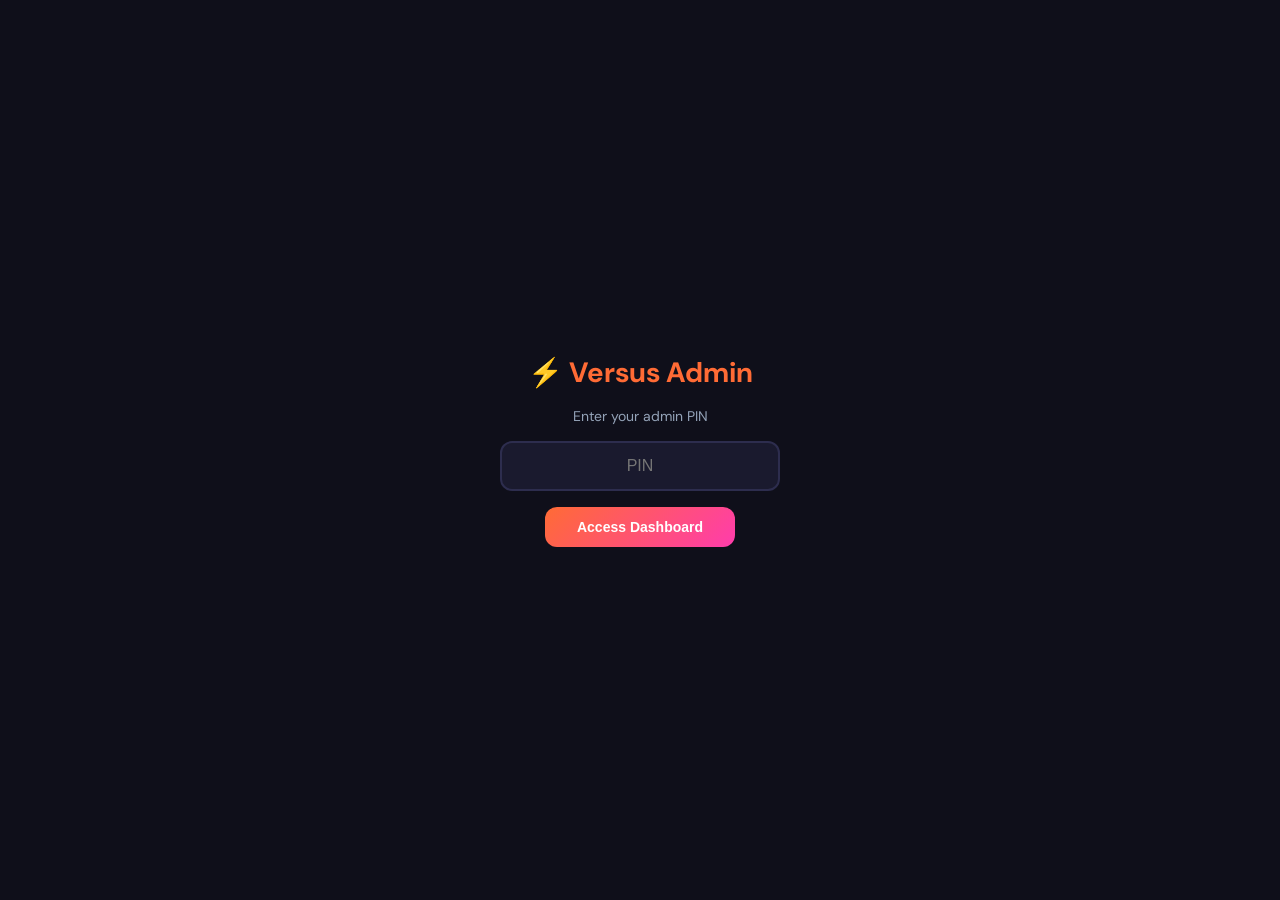
==== commit 3d79681a: "Add files via upload" ====
--- a/admin.html
+++ b/admin.html
@@ -8,31 +8,27 @@
 <head>
   <meta charset="UTF-8">
   <meta name="viewport" content="width=device-width, initial-scale=1.0">
-  <title>Versus Admin | Secure Access</title>
+  <title>Versus Admin</title>
   <link href="https://fonts.googleapis.com/css2?family=DM+Sans:wght@400;500;700&display=swap" rel="stylesheet">
   <style>
     *{margin:0;padding:0;box-sizing:border-box;}
     body{font-family:'DM Sans',sans-serif;background:#0F0F1A;color:#E2E8F0;min-height:100vh;}
-    .login{height:100vh;display:flex;align-items:center;justify-content:center;flex-direction:column;gap:16px;text-align:center;}
-    .login h1{font-size:28px;color:#FF6B35;letter-spacing:-1px;}
+    .login{height:100vh;display:flex;align-items:center;justify-content:center;flex-direction:column;gap:16px;}
+    .login h1{font-size:28px;color:#FF6B35;}
     .login input{padding:14px 20px;border-radius:12px;border:2px solid #2D2D4E;background:#1A1A2E;color:#fff;font-size:16px;width:280px;text-align:center;}
     .login input:focus{border-color:#FF6B35;outline:none;}
-    .login button{padding:12px 32px;border:none;border-radius:12px;background:linear-gradient(135deg,#FF6B35,#FF3CAC);color:#fff;font-weight:700;font-size:14px;cursor:pointer;width:280px;}
-    
+    .login button{padding:12px 32px;border:none;border-radius:12px;background:linear-gradient(135deg,#FF6B35,#FF3CAC);color:#fff;font-weight:700;font-size:14px;cursor:pointer;}
     .dash{padding:24px;max-width:900px;margin:0 auto;}
     .dash h1{font-size:24px;color:#FF6B35;margin-bottom:20px;}
     .grid{display:grid;grid-template-columns:repeat(auto-fit,minmax(200px,1fr));gap:12px;margin-bottom:24px;}
     .kpi{background:#1A1A2E;border-radius:16px;padding:20px;text-align:center;border:1px solid #2D2D4E;}
     .kpi .num{font-size:32px;font-weight:700;color:#FF6B35;}
     .kpi .label{font-size:12px;color:#94A3B8;margin-top:4px;text-transform:uppercase;letter-spacing:1px;}
-    
     .card{background:#1A1A2E;border-radius:16px;padding:20px;border:1px solid #2D2D4E;margin-bottom:16px;}
     .card h2{font-size:16px;font-weight:700;margin-bottom:12px;color:#fff;}
-    
     table{width:100%;border-collapse:collapse;font-size:13px;}
     th{text-align:left;padding:8px;color:#94A3B8;border-bottom:1px solid #2D2D4E;font-weight:600;}
     td{padding:8px;border-bottom:1px solid #1E1E32;}
-    
     .bar{height:8px;border-radius:4px;background:#2D2D4E;overflow:hidden;min-width:100px;}
     .bar-fill{height:100%;border-radius:4px;}
     .bar-a{background:linear-gradient(90deg,#FF6B35,#FF3CAC);}
@@ -40,7 +36,6 @@
     .tag{display:inline-block;padding:2px 8px;border-radius:8px;font-size:10px;font-weight:700;}
     .refresh{background:none;border:1px solid #FF6B35;color:#FF6B35;padding:8px 16px;border-radius:8px;cursor:pointer;font-weight:700;font-size:12px;}
     .no-data{text-align:center;color:#94A3B8;padding:40px;}
-    .legal-footer{text-align:center;margin-top:40px;padding:20px;color:#4A4A6A;font-size:11px;border-top:1px solid #1A1A2E;}
   </style>
 </head>
 <body>
@@ -48,9 +43,9 @@
   <script>
     // ⚠️ CONFIGURE THESE (same as your main app):
     const CONFIG = {
-      SUPABASE_URL: 'https://ijsonlcvkyitutsnsxzr.supabase.co',
-      SUPABASE_ANON_KEY: 'eyJhbGciOiJIUzI1NiIsInR5cCI6IkpXVCJ9.eyJpc3MiOiJzdXBhYmFzZSIsInJlZiI6Imlqc29ubGN2a3lpdHV0c25zeHpyIiwicm9sZSI6ImFub24iLCJpYXQiOjE3NzIyMDc2OTYsImV4cCI6MjA4Nzc4MzY5Nn0.hcr9LWWOnFyAfF31peIeVDwKHLyFOwOjVkU7hSjEMuw',
-      ADMIN_PIN: '1234', 
+      SUPABASE_URL: '',
+      SUPABASE_ANON_KEY: '',
+      ADMIN_PIN: '1234',  // Change this!
     };
 
     const root = document.getElementById('root');
@@ -58,15 +53,12 @@
 
     function showLogin() {
       root.innerHTML = `<div class="login">
-        <div style="font-size:40px; margin-bottom:10px;">🛡️</div>
-        <h1>VERSUS ADMIN</h1>
-        <p style="color:#4A4A6A; font-size:12px; margin-bottom:15px;">© 2026 VersuAR. AUTHORIZED ACCESS ONLY.</p>
-        <input type="password" id="pin" placeholder="ENTER PIN" maxlength="10">
-        <button id="loginBtn">VERIFY IDENTITY</button>
-        <p id="err" style="color:#FF3CAC; font-size:12px; display:none; margin-top:10px;">ACCESS DENIED</p>
-        <a href="index.html" style="color:#94A3B8; font-size:11px; text-decoration:none; margin-top:20px;">← RETURN TO APP</a>
+        <h1>⚡ Versus Admin</h1>
+        <p style="color:#94A3B8;font-size:14px;">Enter your admin PIN</p>
+        <input type="password" id="pin" placeholder="PIN" maxlength="10">
+        <button id="loginBtn">Access Dashboard</button>
+        <p id="err" style="color:#FF3CAC;font-size:12px;display:none;">Wrong PIN</p>
       </div>`;
-      
       document.getElementById('loginBtn').addEventListener('click', () => {
         if (document.getElementById('pin').value === CONFIG.ADMIN_PIN) {
           authed = true; showDashboard();
@@ -78,7 +70,7 @@
     }
 
     async function showDashboard() {
-      root.innerHTML = `<div class="dash"><h1>⚡ VERSUS CENTRAL COMMAND</h1><p style="color:#94A3B8;">Decrypting Secure Data...</p></div>`;
+      root.innerHTML = `<div class="dash"><h1>⚡ Versus Admin</h1><p style="color:#94A3B8;">Loading...</p></div>`;
 
       // Local stats (always available)
       const localKeys = Object.keys(localStorage).filter(k => k.startsWith('versus_'));
@@ -94,11 +86,13 @@
             fetch(`${CONFIG.SUPABASE_URL}/rest/v1/votes?select=question_text,side,created_at,region,username&order=created_at.desc&limit=500`, { headers }),
             fetch(`${CONFIG.SUPABASE_URL}/rest/v1/leaderboard?select=*&order=xp.desc&limit=100`, { headers }),
           ]);
-          cloudStats = { votes: await votesRes.json(), users: await usersRes.json() };
+          const votes = await votesRes.json();
+          const users = await usersRes.json();
+          cloudStats = { votes, users };
         } catch (e) { console.error('Cloud fetch failed:', e); }
       }
 
-      // Build dashboard data
+      // Build dashboard
       const voteEntries = Object.entries(localVotes);
       const globalEntries = Object.entries(localGlobal);
 
@@ -119,52 +113,50 @@
 
       root.innerHTML = `<div class="dash">
         <div style="display:flex;justify-content:space-between;align-items:center;margin-bottom:20px;">
-          <h1>⚡ VERSUS COMMAND</h1>
-          <button class="refresh" onclick="showDashboard()">SYNC DATA</button>
+          <h1>⚡ Versus Admin</h1>
+          <button class="refresh" onclick="showDashboard()">↻ Refresh</button>
         </div>
 
         <div class="grid">
-          <div class="kpi"><div class="num">${voteEntries.length + totalCloudVotes}</div><div class="label">Total Engagement</div></div>
-          <div class="kpi"><div class="num">${totalCloudUsers || 1}</div><div class="label">Verified Users</div></div>
-          <div class="kpi"><div class="num">${localProfile.streak || 0}</div><div class="label">Current Streak</div></div>
+          <div class="kpi"><div class="num">${voteEntries.length + totalCloudVotes}</div><div class="label">Total Votes</div></div>
+          <div class="kpi"><div class="num">${totalCloudUsers || 1}</div><div class="label">Users</div></div>
+          <div class="kpi"><div class="num">${localProfile.streak || 0}</div><div class="label">Your Streak</div></div>
           <div class="kpi"><div class="num">${Object.keys(regionsMap).length || 1}</div><div class="label">Regions Active</div></div>
         </div>
 
-        ${cloudStats ? `<div class="card"><h2>👥 TOP PERFORMERS (GLOBAL)</h2>
-          <table><tr><th>#</th><th>USERNAME</th><th>XP</th><th>LEVEL</th><th>VOTES</th><th>STREAK</th><th>REGION</th></tr>
+        ${cloudStats ? `<div class="card"><h2>👥 Top Users (Cloud)</h2>
+          <table><tr><th>#</th><th>Username</th><th>XP</th><th>Level</th><th>Votes</th><th>Streak</th><th>Region</th></tr>
           ${cloudStats.users.slice(0, 20).map((u, i) => `<tr><td>${i + 1}</td><td>${u.username || 'Anon'}</td><td>${u.xp}</td><td>Lv.${u.level}</td><td>${u.total_votes}</td><td>🔥${u.best_streak}</td><td>${u.region || '-'}</td></tr>`).join('')}
-          </table></div>` : '<div class="card"><h2>👥 CLOUD USERS</h2><p class="no-data">Supabase Connection Required.</p></div>'}
+          </table></div>` : '<div class="card"><h2>👥 Users</h2><p class="no-data">Connect Supabase to see cloud users.<br>Set SUPABASE_URL and SUPABASE_ANON_KEY in this file.</p></div>'}
 
-        <div class="card"><h2>📊 QUESTION ANALYTICS (LOCAL)</h2>
-          ${topQs.length > 0 ? `<table><tr><th>QUESTION</th><th>A</th><th>B</th><th>SPLIT</th></tr>
+        <div class="card"><h2>📊 Top Questions (Local Data)</h2>
+          ${topQs.length > 0 ? `<table><tr><th>Question</th><th>A</th><th>B</th><th>Split</th></tr>
           ${topQs.map(([q, s]) => {
             const pA = s.total > 0 ? Math.round((s.a / s.total) * 100) : 50;
             return `<tr><td style="max-width:200px;overflow:hidden;text-overflow:ellipsis;white-space:nowrap;">${q}</td><td>${s.a}</td><td>${s.b}</td><td><div class="bar"><div class="bar-fill bar-a" style="width:${pA}%"></div></div><span style="font-size:10px;color:#94A3B8;">${pA}% / ${100 - pA}%</span></td></tr>`;
-          }).join('')}</table>` : '<p class="no-data">No local data found.</p>'}
+          }).join('')}</table>` : '<p class="no-data">No vote data yet. Play some questions first!</p>'}
         </div>
 
-        ${cloudStats ? `<div class="card"><h2>🌍 REGIONAL DENSITY</h2>
-          <table><tr><th>REGION</th><th>USER COUNT</th></tr>
+        ${cloudStats ? `<div class="card"><h2>🌍 Votes by Region</h2>
+          <table><tr><th>Region</th><th>Users</th></tr>
           ${Object.entries(regionsMap).sort((a, b) => b[1] - a[1]).map(([r, c]) => `<tr><td>${r}</td><td>${c}</td></tr>`).join('')}
           </table></div>` : ''}
 
-        ${cloudStats ? `<div class="card"><h2>🕐 RECENT GLOBAL ACTIVITY</h2>
-          <table><tr><th>TIME</th><th>QUESTION</th><th>SIDE</th><th>USER</th></tr>
+        ${cloudStats ? `<div class="card"><h2>🕐 Recent Votes (Cloud)</h2>
+          <table><tr><th>Time</th><th>Question</th><th>Side</th><th>User</th></tr>
           ${cloudStats.votes.slice(0, 30).map(v => `<tr><td style="white-space:nowrap;">${new Date(v.created_at).toLocaleString()}</td><td style="max-width:180px;overflow:hidden;text-overflow:ellipsis;white-space:nowrap;">${v.question_text}</td><td><span class="tag" style="background:${v.side === 'a' ? '#FF6B35' : '#7B2FF7'};color:#fff;">${v.side.toUpperCase()}</span></td><td>${v.username || 'Anon'}</td></tr>`).join('')}
           </table></div>` : ''}
 
-        <div class="card"><h2>🔧 SYSTEM STATUS</h2>
+        <div class="card"><h2>🔧 Setup Status</h2>
           <table>
-            <tr><td>Supabase Link</td><td>${CONFIG.SUPABASE_URL ? '✅ ACTIVE' : '❌ OFFLINE'}</td></tr>
-            <tr><td>Cloud Records</td><td>${totalCloudVotes}</td></tr>
-            <tr><td>Local Keys</td><td>${localKeys.length}</td></tr>
+            <tr><td>Supabase Connected</td><td>${CONFIG.SUPABASE_URL ? '✅ Yes' : '❌ Not configured'}</td></tr>
+            <tr><td>Cloud Votes</td><td>${totalCloudVotes}</td></tr>
+            <tr><td>Cloud Users</td><td>${totalCloudUsers}</td></tr>
+            <tr><td>Local Storage Keys</td><td>${localKeys.length}</td></tr>
           </table>
         </div>
 
-        <div class="legal-footer">
-          <p>© 2026 VersuAR. All Rights Reserved.</p>
-          <p style="margin-top:4px; opacity:0.5;">ADMIN SESSION ACTIVE | SECURE PROTOCOL</p>
-        </div>
+        <div style="text-align:center;margin-top:24px;color:#94A3B8;font-size:11px;">Versus Admin · © 2026</div>
       </div>`;
     }
 
